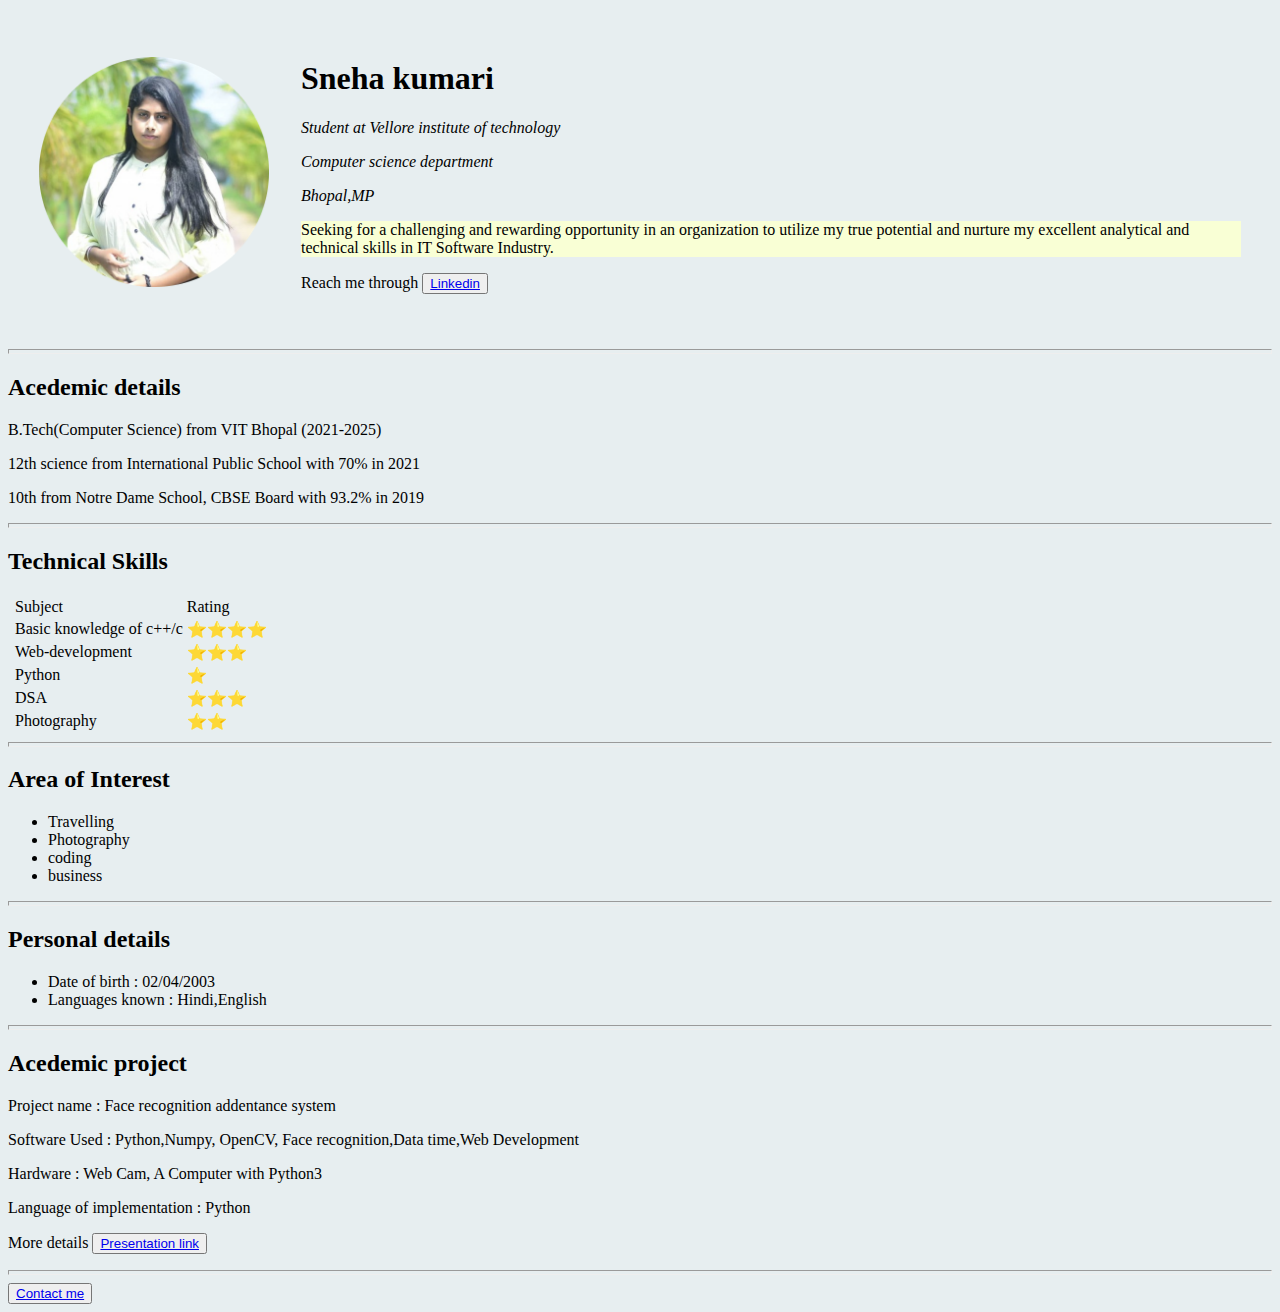
==== index.html @ 021b1a10 "Rename Index.html to index.html" ====
<!DOCTYPE html>
<html lang="en">

<head>
    <meta charset="UTF-8">
    <meta http-equiv="X-UA-Compatible" content="IE=edge">
    <meta name="viewport" content="width=device-width, initial-scale=1.0">
    <title>Personal website</title>
</head>

<body style="background-color:rgb(231, 238, 240)" >
    <table cellspacing="30">
        <tr>
            <td><img src="MyProfile.png" alt="Myprofile" height="230"> </td>
            <td>
                <h1 >Sneha kumari</h1>
                <em>
                    <p>Student at Vellore institute of technology </p>
                    <p>Computer science department</p>
                    <p>Bhopal,MP</p>
                </em>
                <p style="background-color:rgb(249, 255, 213)">Seeking for a challenging and rewarding opportunity 
                    in an organization to utilize my true potential 
                    and nurture my excellent analytical
                     and technical skills in IT Software Industry. 
                    </p>
                    <p>Reach me through 

                        <button><a href="https://www.linkedin.com/in/sneha-kumari-087952227/">Linkedin</a></button>
                    </p>
            </td>
            <!-- <td><img src="[data-uri]" alt="Myprofile" height="230"> </td> -->
        </tr> 
    </table>
    <hr size="5">
    <h2>Acedemic details</h2>
    <p>B.Tech(Computer Science) from VIT Bhopal (2021-2025)</p>
    <p>12th science from International Public School with 70% in 2021</p>
    <p>10th from Notre Dame School, CBSE Board with 93.2%  in 2019</p>
    <hr size="5">
    <h2>Technical Skills</h2>
    <table>
    <ol>
            <tr>
                <th>
                    <!-- <li> -->
                        <td>Subject</td>
                        <td>Rating</td>

                    <!-- </li> -->
                </th>
            </tr>
            <tr>
                <td>

                <li>
                    <td>Basic knowledge of c++/c</td>
                    <td>⭐⭐⭐⭐</td>
                </li>
            </td>
            </tr>
            <tr>
                <td>
                <li>
                    <td>Web-development</td>
                    <td>⭐⭐⭐</td>
                </li>
                </td>
            </tr>
            <tr>
                <td>
                <li>
                    <td>Python</td>
                    <td>⭐</td>
                </li>
            </td>
            </tr>
            <tr>
                <td>
                <li>
                    <td>DSA</td>
                    <td>⭐⭐⭐</td>
                </li>
            </td>
            </tr>
            <td>
            <li>
                <td>Photography </td>
                <td>⭐⭐</td>
            </li>
            </td>
            </tr>
    </ol>
    </table>
    <!-- <a href="https://vtop.vitbhopal.ac.in/vtop/initialProcess">Vit bhopal portal</a> -->
    <hr size="5">
    <h2>Area of Interest</h2>
    <ul>
        <li>Travelling</li>
        <li>Photography</li>
        <li>coding</li>
        <li>business</li>
    </ul>
    <hr size="5">
    <h2>Personal details</h2>
    <ul>
        <li>Date of birth : 02/04/2003</li>
        <li>Languages known : Hindi,English </li>
    </ul>
    <hr size="5">
    <h2>Acedemic project</h2>
    <p>Project name : Face recognition addentance system</p>
    <p>Software Used : Python,Numpy, OpenCV, Face recognition,Data time,Web Development</p>
    <p>Hardware :  Web Cam, A Computer with Python3</p>
    <p>Language of implementation : Python</p>
    <p>More details <button><a href="https://www.canva.com/design/DAFHasG4LZo/7iTfxlaMN-FzUCLa3L5kFA/view?utm_content=DAFHasG4LZo&utm_campaign=designshare&utm_medium=link2&utm_source=sharebutton">Presentation link</a></button></p>
    <hr size="5">
    <button><a href="mycontact.html">Contact me</a></button>
    
</body>

</html>
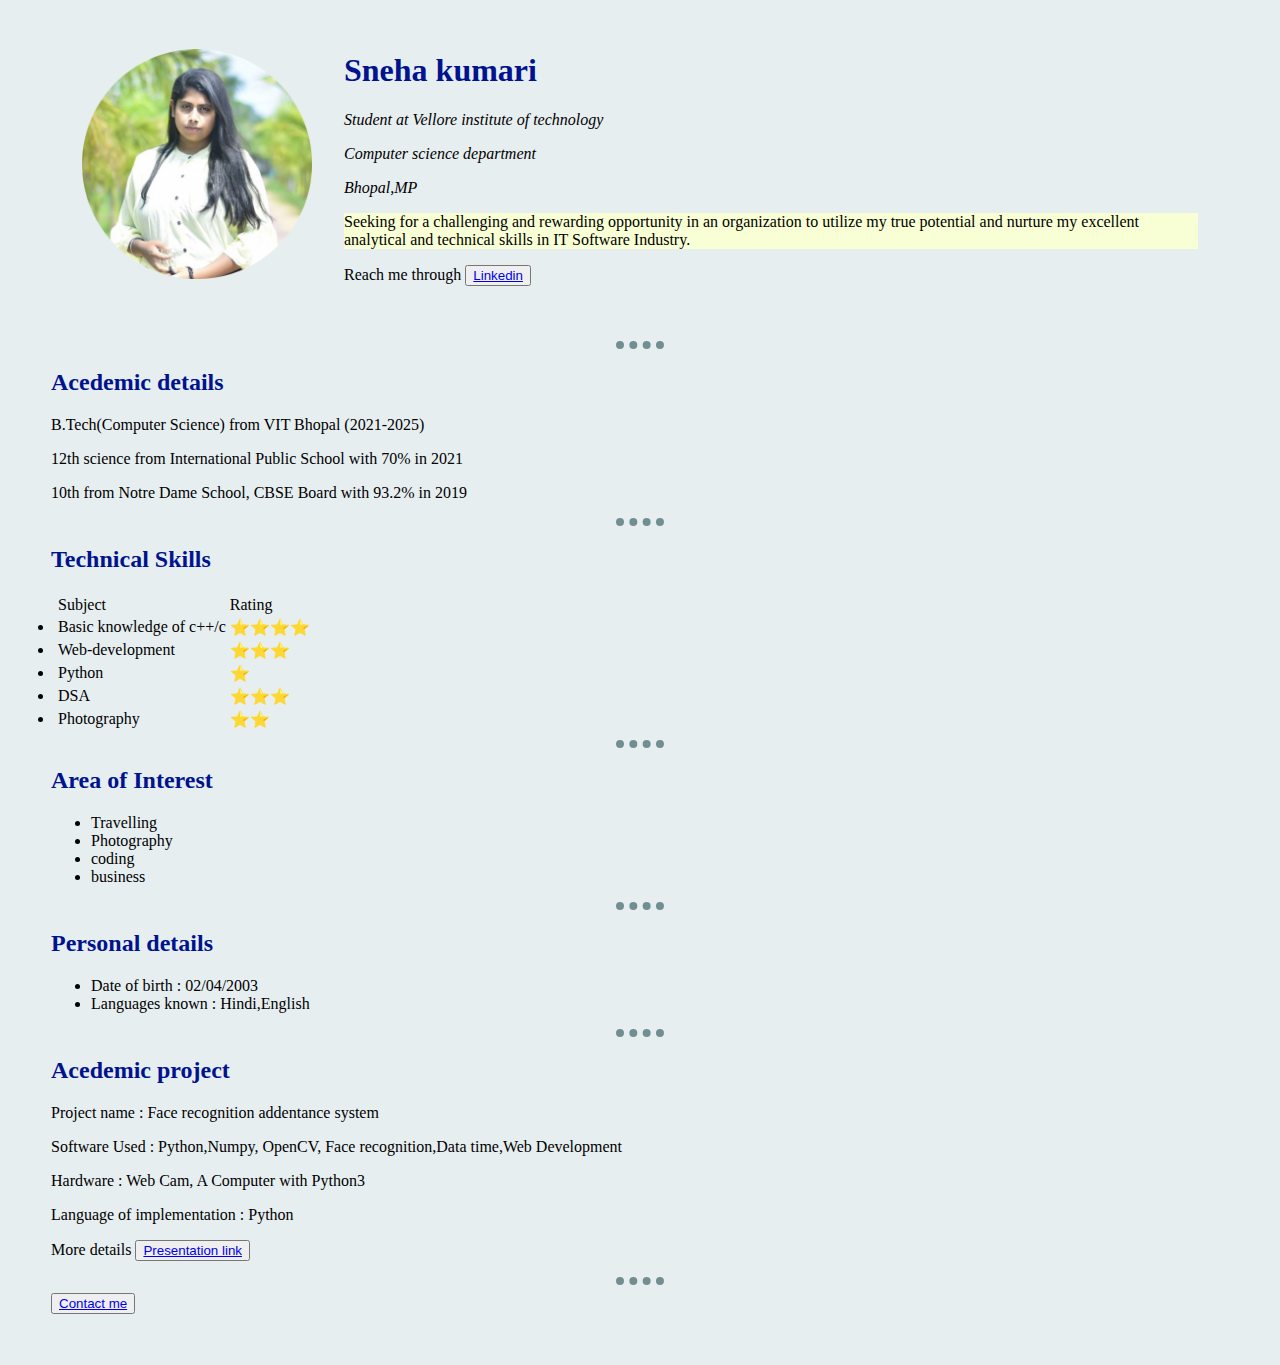
==== commit 975e00a7: "Updated index.html" ====
--- a/index.html
+++ b/index.html
@@ -5,7 +5,8 @@
     <meta charset="UTF-8">
     <meta http-equiv="X-UA-Compatible" content="IE=edge">
     <meta name="viewport" content="width=device-width, initial-scale=1.0">
-    <title>Personal website</title>
+    <title>Sneha's Personal website</title>
+    <link rel="stylesheet" href="style_cv.css">
 </head>
 
 <body style="background-color:rgb(231, 238, 240)" >
@@ -29,15 +30,15 @@
                         <button><a href="https://www.linkedin.com/in/sneha-kumari-087952227/">Linkedin</a></button>
                     </p>
             </td>
-            <!-- <td><img src="[data-uri]" alt="Myprofile" height="230"> </td> -->
+    
         </tr> 
     </table>
-    <hr size="5">
+    <hr >
     <h2>Acedemic details</h2>
     <p>B.Tech(Computer Science) from VIT Bhopal (2021-2025)</p>
     <p>12th science from International Public School with 70% in 2021</p>
     <p>10th from Notre Dame School, CBSE Board with 93.2%  in 2019</p>
-    <hr size="5">
+    <hr >
     <h2>Technical Skills</h2>
     <table>
     <ol>
@@ -93,7 +94,7 @@
     </ol>
     </table>
     <!-- <a href="https://vtop.vitbhopal.ac.in/vtop/initialProcess">Vit bhopal portal</a> -->
-    <hr size="5">
+    <hr >
     <h2>Area of Interest</h2>
     <ul>
         <li>Travelling</li>
@@ -101,20 +102,20 @@
         <li>coding</li>
         <li>business</li>
     </ul>
-    <hr size="5">
+    <hr >
     <h2>Personal details</h2>
     <ul>
         <li>Date of birth : 02/04/2003</li>
         <li>Languages known : Hindi,English </li>
     </ul>
-    <hr size="5">
+    <hr >
     <h2>Acedemic project</h2>
     <p>Project name : Face recognition addentance system</p>
     <p>Software Used : Python,Numpy, OpenCV, Face recognition,Data time,Web Development</p>
     <p>Hardware :  Web Cam, A Computer with Python3</p>
     <p>Language of implementation : Python</p>
     <p>More details <button><a href="https://www.canva.com/design/DAFHasG4LZo/7iTfxlaMN-FzUCLa3L5kFA/view?utm_content=DAFHasG4LZo&utm_campaign=designshare&utm_medium=link2&utm_source=sharebutton">Presentation link</a></button></p>
-    <hr size="5">
+    <hr >
     <button><a href="mycontact.html">Contact me</a></button>
     
 </body>
--- a/style_cv.css
+++ b/style_cv.css
@@ -0,0 +1,22 @@
+body{
+    background-color: rgb(225, 243, 245);
+    border-style: hidden;
+    margin: 51px;
+    margin-top: 0px;
+    /* width: 4%; */
+
+}
+hr{
+    background-color: rgb(225, 243, 245));
+    border-style:none ;
+    border-top-style:dotted ;
+    border-color: rgb(113, 143, 145);
+    border-width: 8px;
+    width:4%;
+}
+h1{
+    color: rgb(0, 19, 142);
+}
+h2{
+    color: rgb(0, 19, 142);
+}